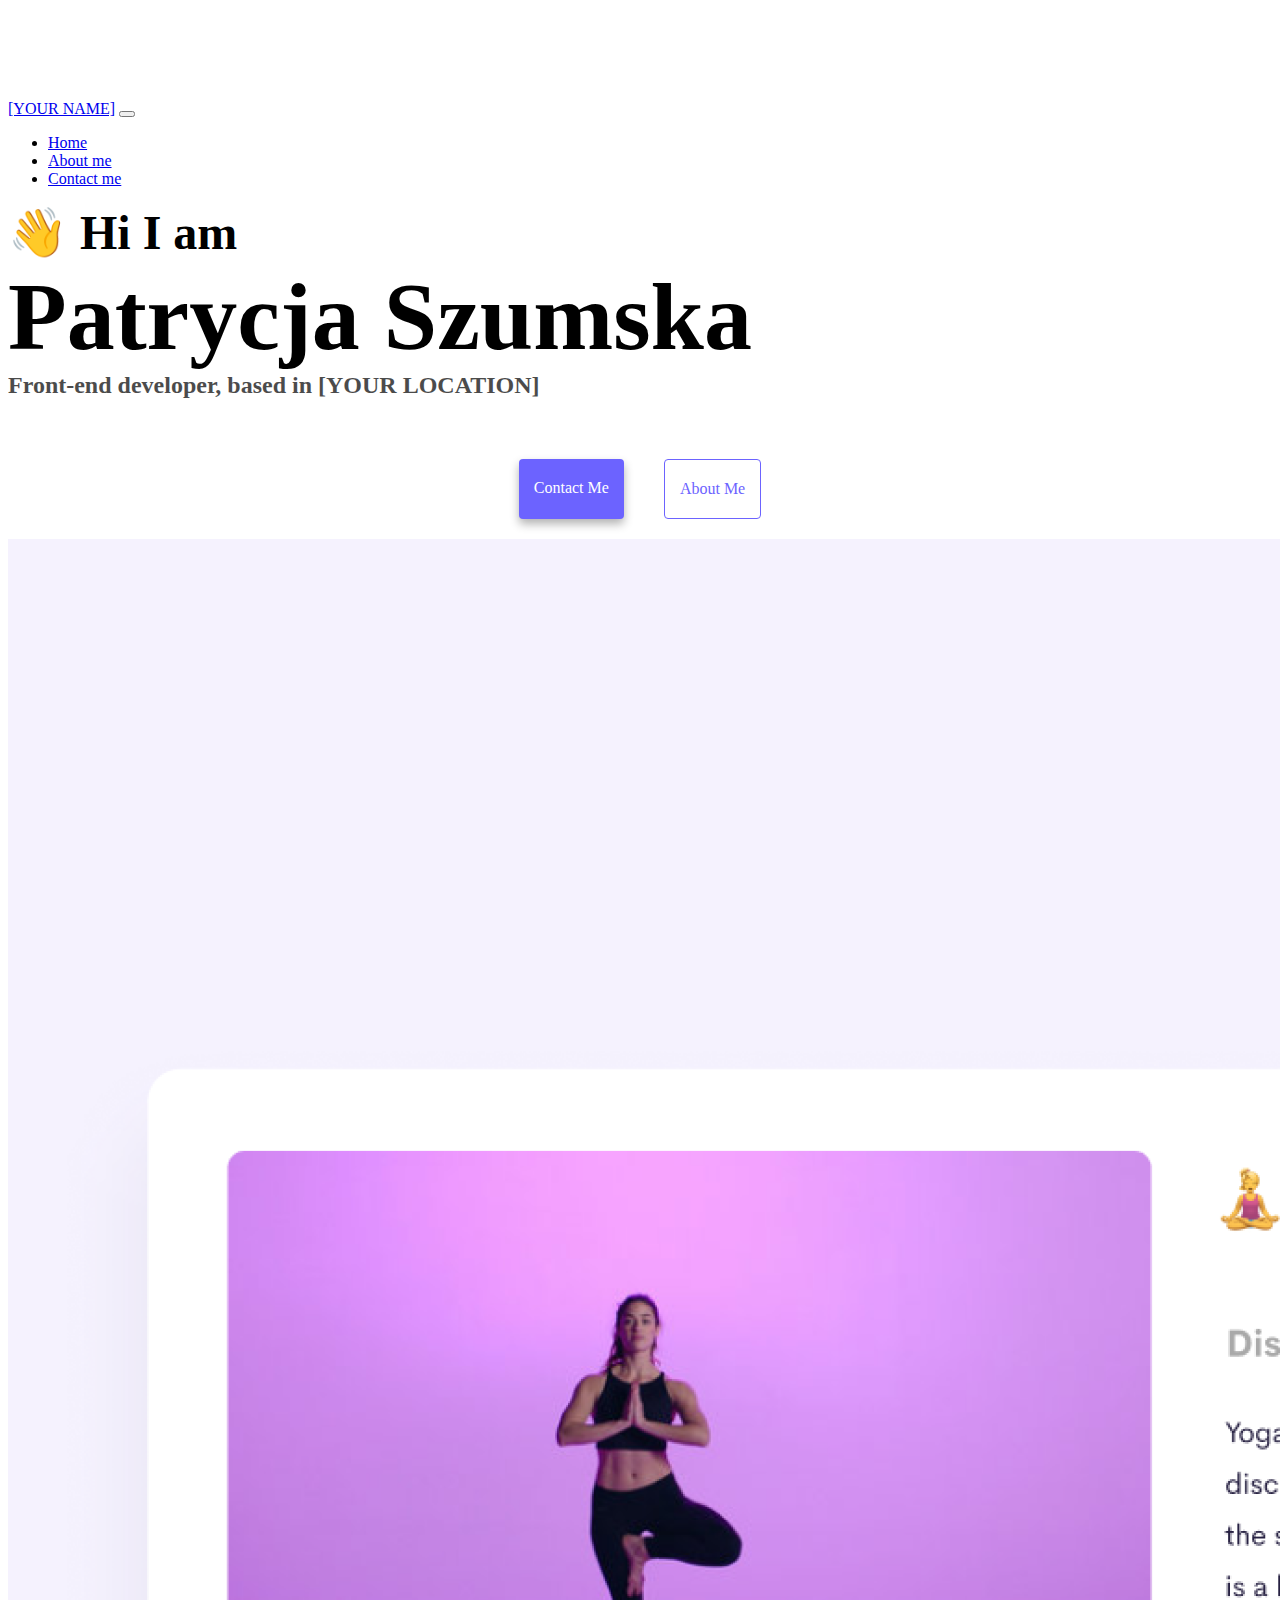
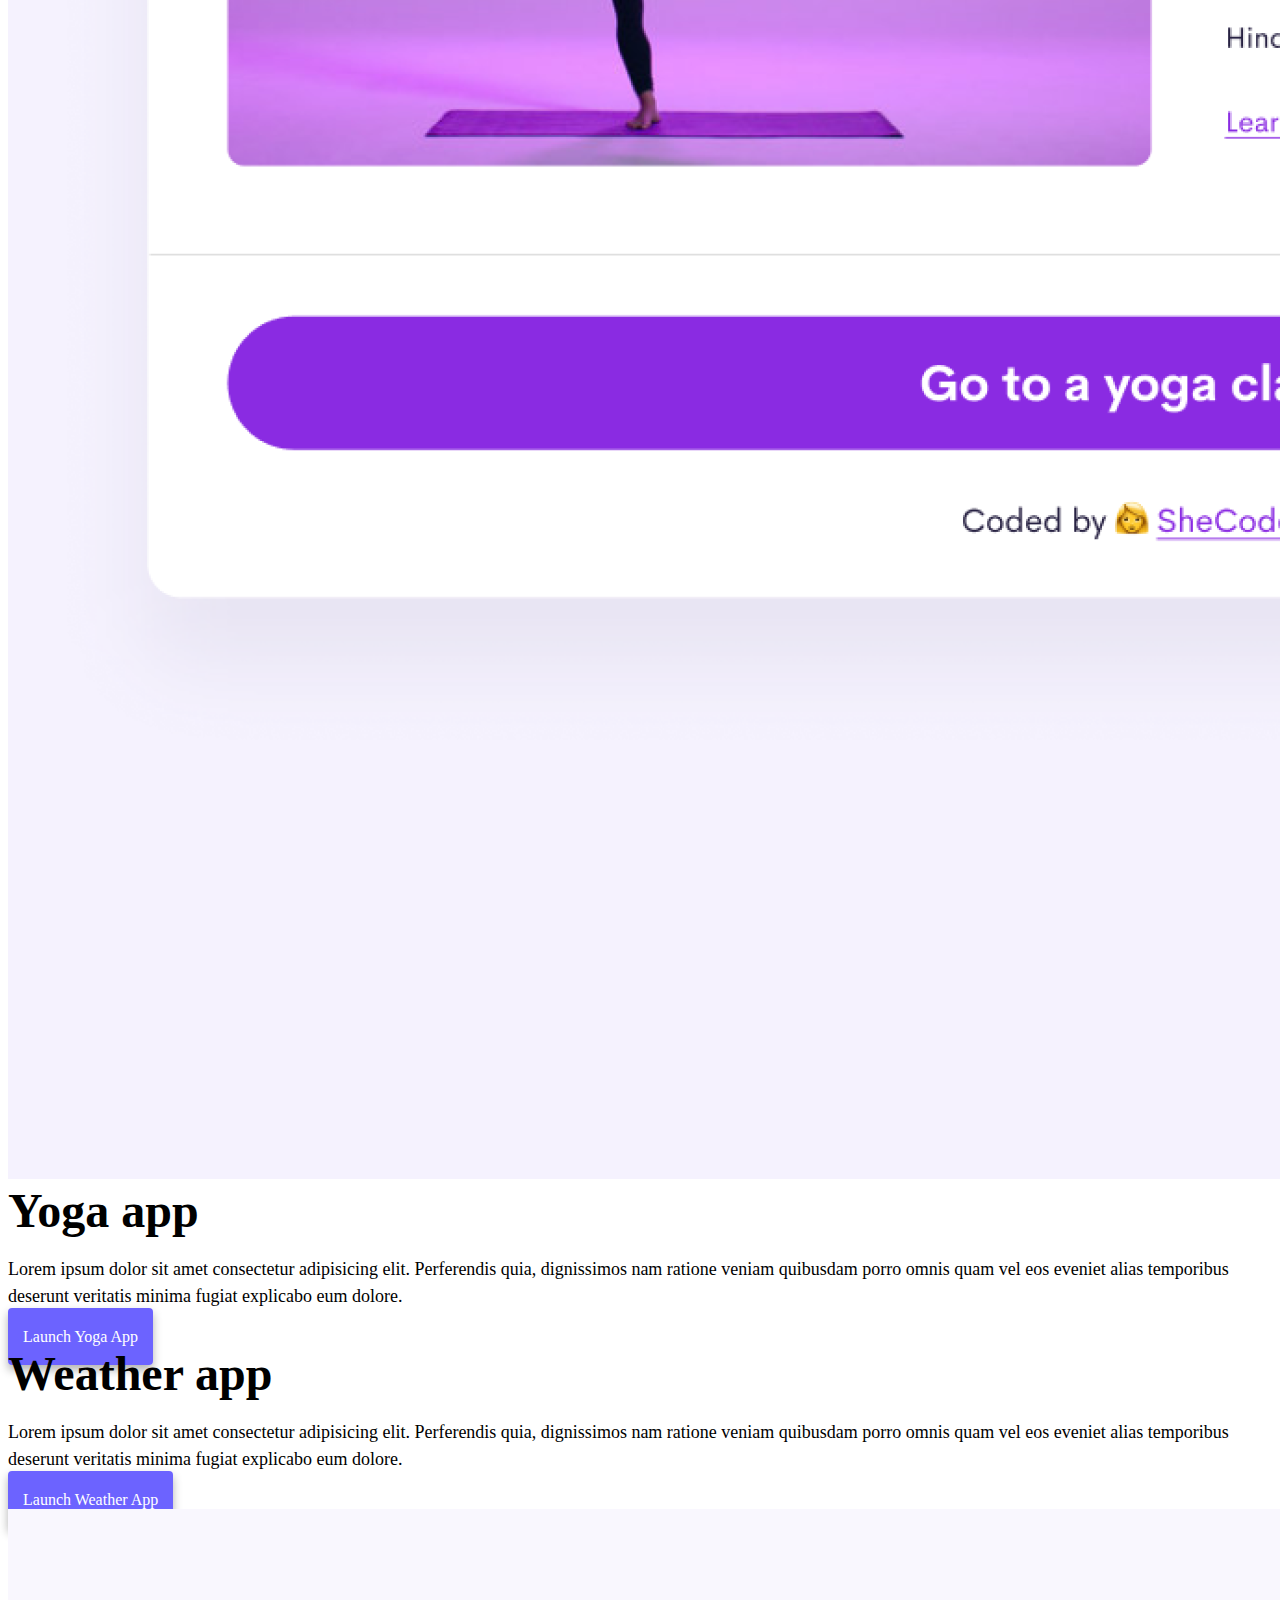
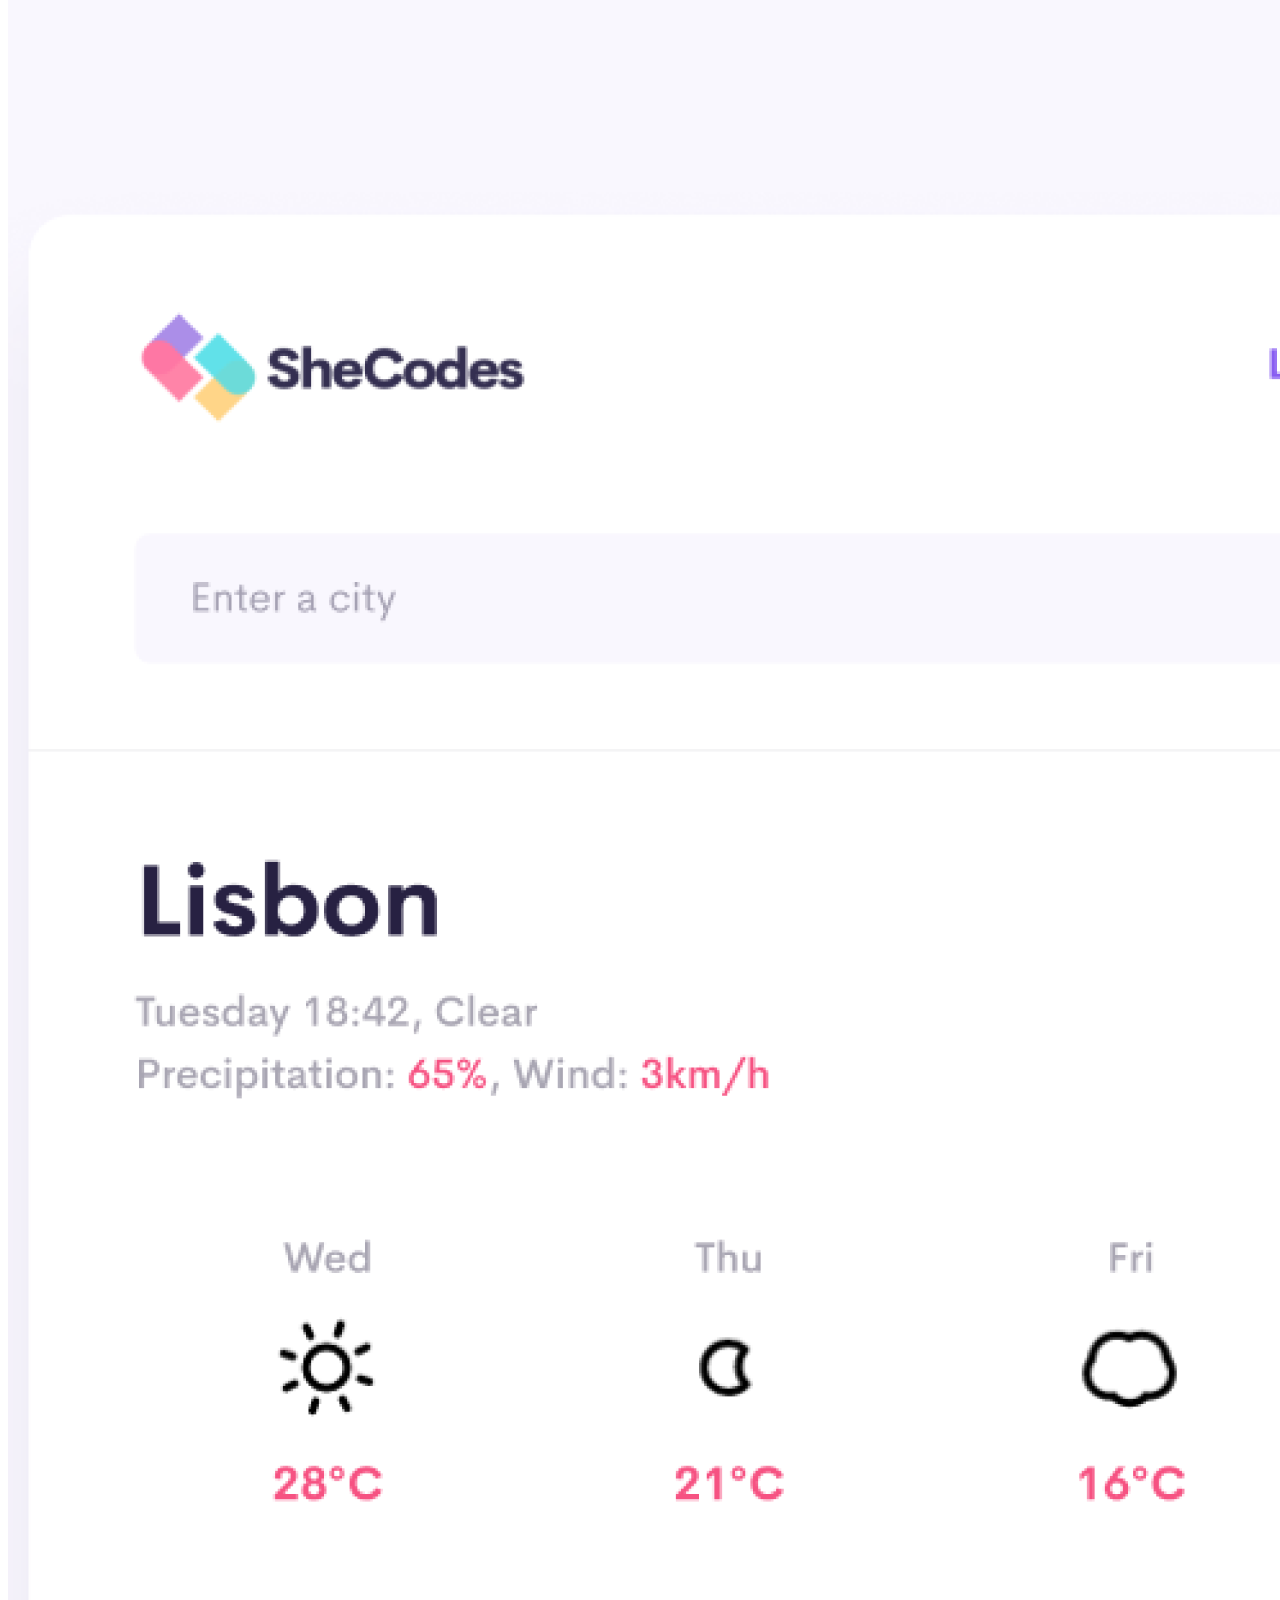
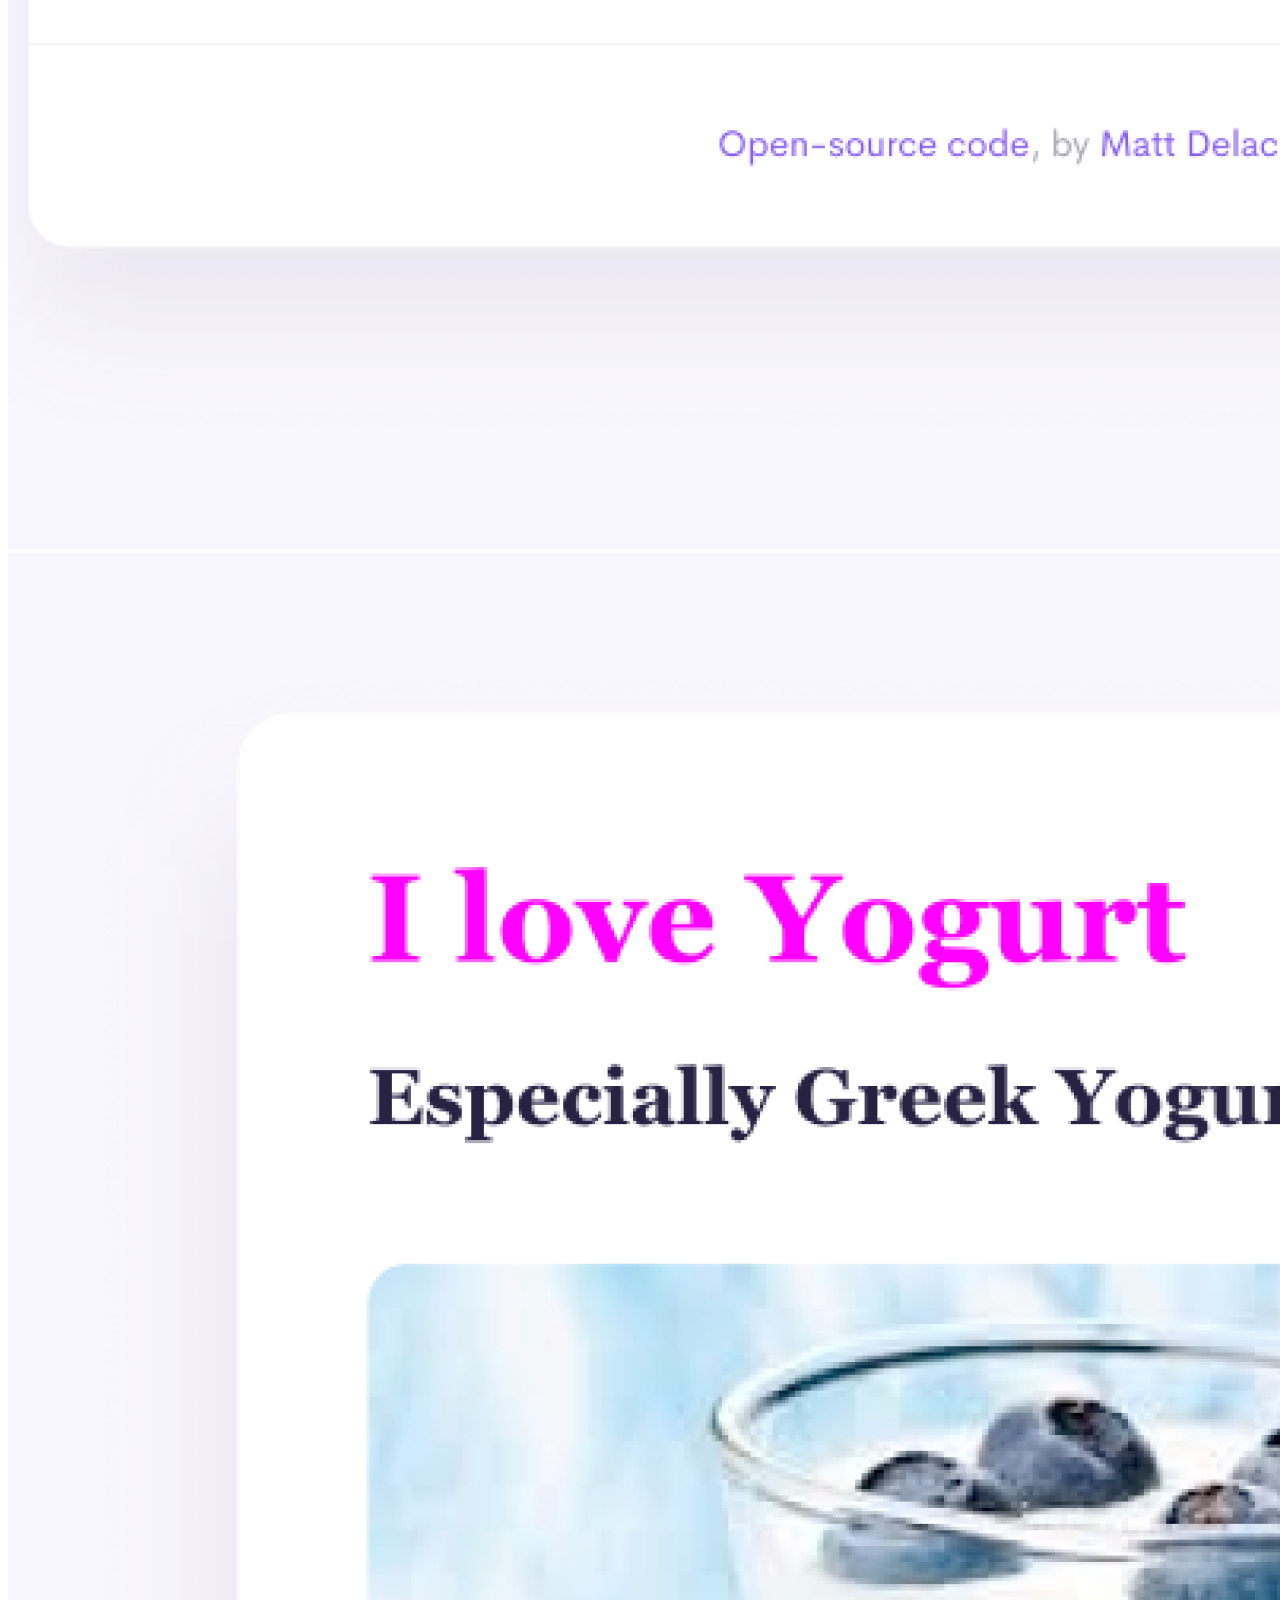
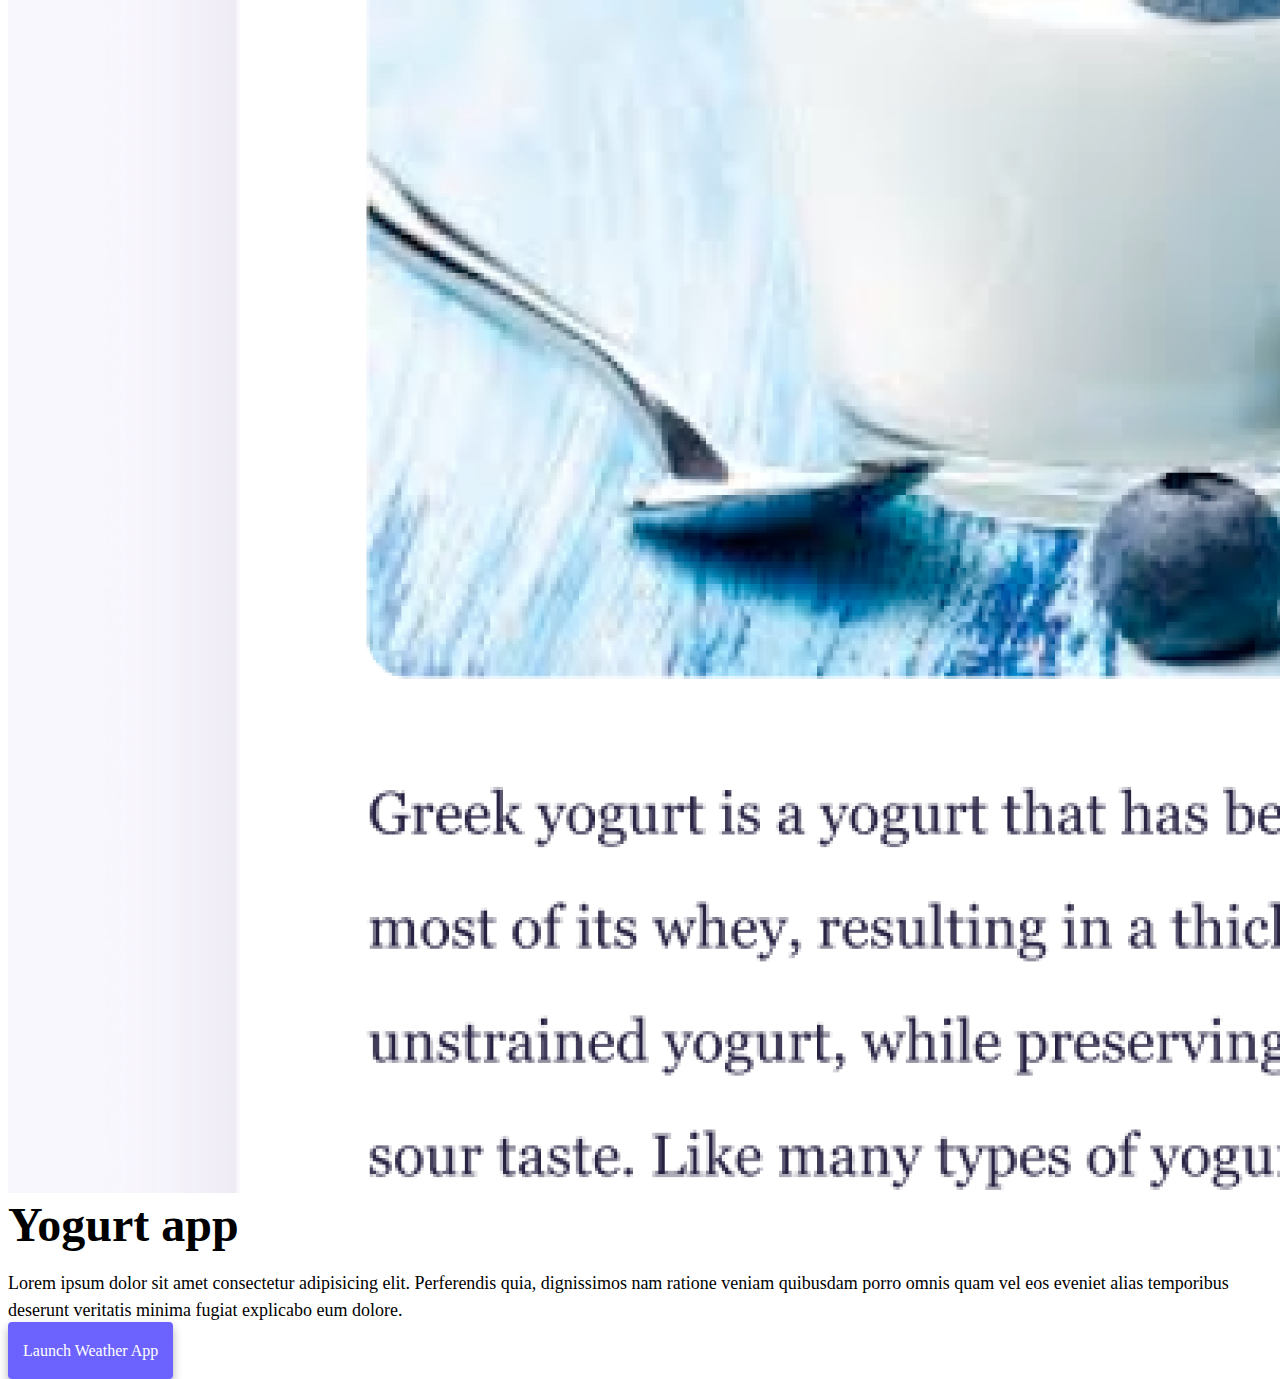
==== index.html @ c58cf876 "Initial commit" ====
<!DOCTYPE html>
<html lang="en">
  <head>
    <meta charset="UTF-8" />
    <meta http-equiv="X-UA-Compatible" content="IE=edge" />
    <meta name="viewport" content="width=device-width, initial-scale=1.0" />
    <title>[YOUR NAME]</title>
    <link
      href="https://cdn.jsdelivr.net/npm/bootstrap@5.0.0-beta2/dist/css/bootstrap.min.css"
      rel="stylesheet"
      integrity="sha384-BmbxuPwQa2lc/FVzBcNJ7UAyJxM6wuqIj61tLrc4wSX0szH/Ev+nYRRuWlolflfl"
      crossorigin="anonymous"
    />
    <script
      src="https://cdn.jsdelivr.net/npm/bootstrap@5.0.0-beta2/dist/js/bootstrap.bundle.min.js"
      integrity="sha384-b5kHyXgcpbZJO/tY9Ul7kGkf1S0CWuKcCD38l8YkeH8z8QjE0GmW1gYU5S9FOnJ0"
      crossorigin="anonymous"
    ></script>
    <link rel="stylesheet" href="style.css" />
  </head>
  <body>
    <nav class="navbar navbar-expand-lg navbar-light bg-light fixed-top">
      <div class="container">
        <a class="navbar-brand" href="index.html">[YOUR NAME]</a>
        <button
          class="navbar-toggler"
          type="button"
          data-bs-toggle="collapse"
          data-bs-target="#navbarNav"
          aria-controls="navbarNav"
          aria-expanded="false"
          aria-label="Toggle navigation"
        >
          <span class="navbar-toggler-icon"></span>
        </button>
        <div class="collapse navbar-collapse" id="navbarNav">
          <ul class="navbar-nav">
            <li class="nav-item">
              <a class="nav-link active" aria-current="page" href="index.html"
                >Home</a
              >
            </li>
            <li class="nav-item">
              <a class="nav-link" href="about.html">About me</a>
            </li>
            <li class="nav-item">
              <a class="nav-link" href="about.html#contact">Contact me</a>
            </li>
          </ul>
        </div>
      </div>
    </nav>
    <h2 class="text-center">👋 Hi I am</h2>
    <h1 class="text-center">Patrycja Szumska</h1>
    <h3 class="text-center">Front-end developer, based in [YOUR LOCATION]</h3>
    <div class="navigation-links mb-5">
      <a href="about.html#contact" class="primary-link">Contact me</a>
      <a href="about.html" class="secondary-link">About me</a>
    </div>
    <div class="container">
      <div class="row">
        <div class="col-6">
          <img src="images/yoga.png" class="img-fluid rounded" />
        </div>
        <div class="col-6">
          <h2 class="mb-3">Yoga app</h2>
          <p>
            Lorem ipsum dolor sit amet consectetur adipisicing elit. Perferendis
            quia, dignissimos nam ratione veniam quibusdam porro omnis quam vel
            eos eveniet alias temporibus deserunt veritatis minima fugiat
            explicabo eum dolore.
          </p>
          <div class="mt-5">
            <a href="#" class="primary-link">Launch Yoga App</a>
          </div>
        </div>
      </div>
      <div class="row mt-5">
        <div class="col-6">
          <h2 class="mb-3">Weather app</h2>
          <p>
            Lorem ipsum dolor sit amet consectetur adipisicing elit. Perferendis
            quia, dignissimos nam ratione veniam quibusdam porro omnis quam vel
            eos eveniet alias temporibus deserunt veritatis minima fugiat
            explicabo eum dolore.
          </p>
          <div class="mt-5">
            <a href="#" class="primary-link">Launch Weather App</a>
          </div>
        </div>
        <div class="col-6">
          <img src="images/weather.png" class="img-fluid rounded" />
        </div>
      </div>
      <div class="row mt-5">
        <div class="col-6">
          <img src="images/yogurt.png" class="img-fluid rounded" />
        </div>
        <div class="col-6">
          <h2 class="mb-3">Yogurt app</h2>
          <p>
            Lorem ipsum dolor sit amet consectetur adipisicing elit. Perferendis
            quia, dignissimos nam ratione veniam quibusdam porro omnis quam vel
            eos eveniet alias temporibus deserunt veritatis minima fugiat
            explicabo eum dolore.
          </p>
          <div class="mt-5">
            <a href="#" class="primary-link">Launch Weather App</a>
          </div>
        </div>
      </div>
    </div>
  </body>
</html>
---- style.css ----
:root {
  --primary-color: #6c63ff;
  --secondary-color: #f5f2fe;
  --box-shadow: 0 5px 10px rgba(0, 0, 0, 0.3);
}

body {
  margin-top: 100px;
}

h1,
h2,
h3 {
  margin: 0;
}

h1 {
  font-size: 96px;
}

h2 {
  font-size: 48px;
}

h3 {
  font-size: 24px;
  opacity: 0.7;
}

p {
  font-size: 18px;
  line-height: 1.5;
}

.navigation-links {
  display: flex;
  margin-top: 40px;
  justify-content: center;
}

.navigation-links a {
  margin: 20px;
}

.primary-link {
  border-radius: 4px;
  padding: 20px 15px;
  text-decoration: none;
  text-transform: capitalize;
  background: var(--primary-color);
  box-shadow: var(--box-shadow);
  color: white;
}

.secondary-link {
  border-radius: 4px;
  padding: 20px 15px;
  text-decoration: none;
  text-transform: capitalize;
  color: var(--primary-color);
  border: 1px solid var(--primary-color);
}

.homepage-link {
  color: var(--primary-color);
  text-align: center;
  display: block;
}

.about-paragraphs {
  margin: 30px 0;
}

.about-paragraphs p {
  margin: 10px;
}

.email-link {
  display: flex;
  justify-content: center;
  color: var(--primary-color);
  font-size: 28px;
  text-decoration: none;
}

.email-link:hover {
  text-decoration: underline;
}
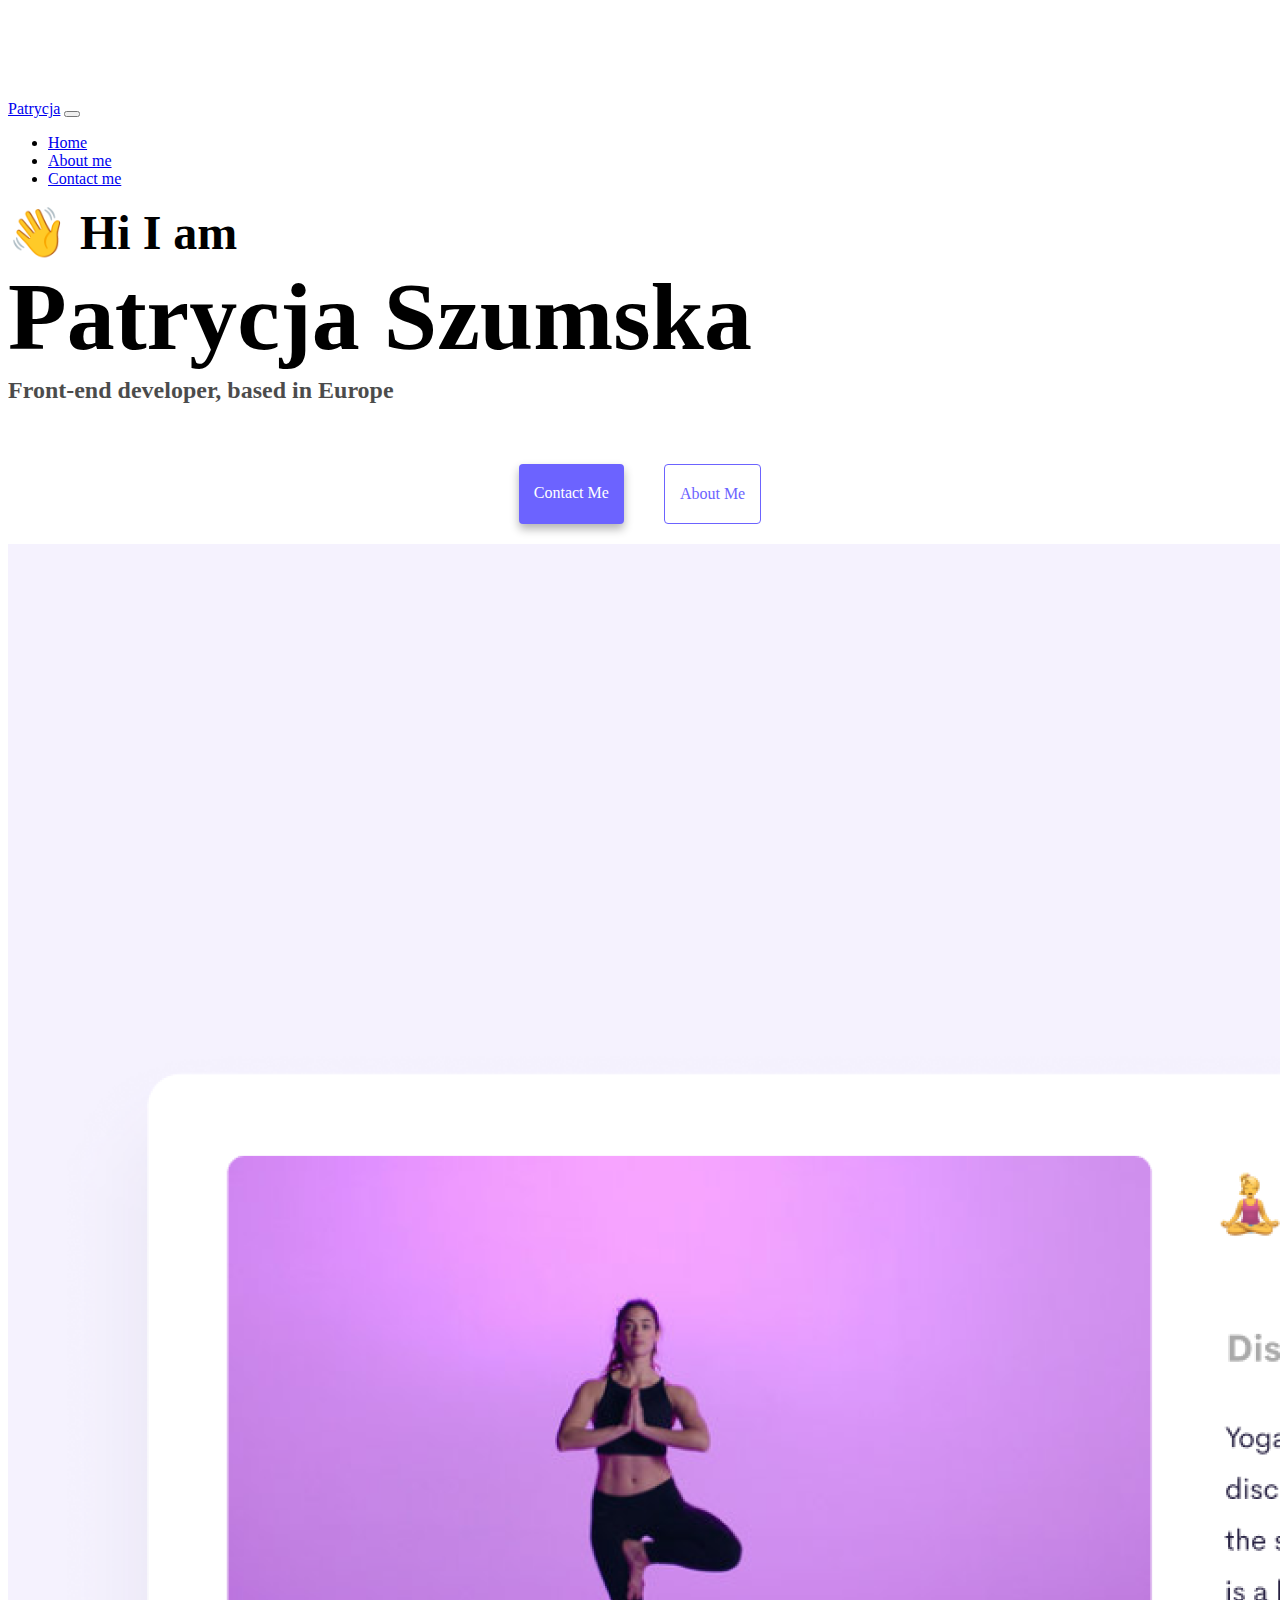
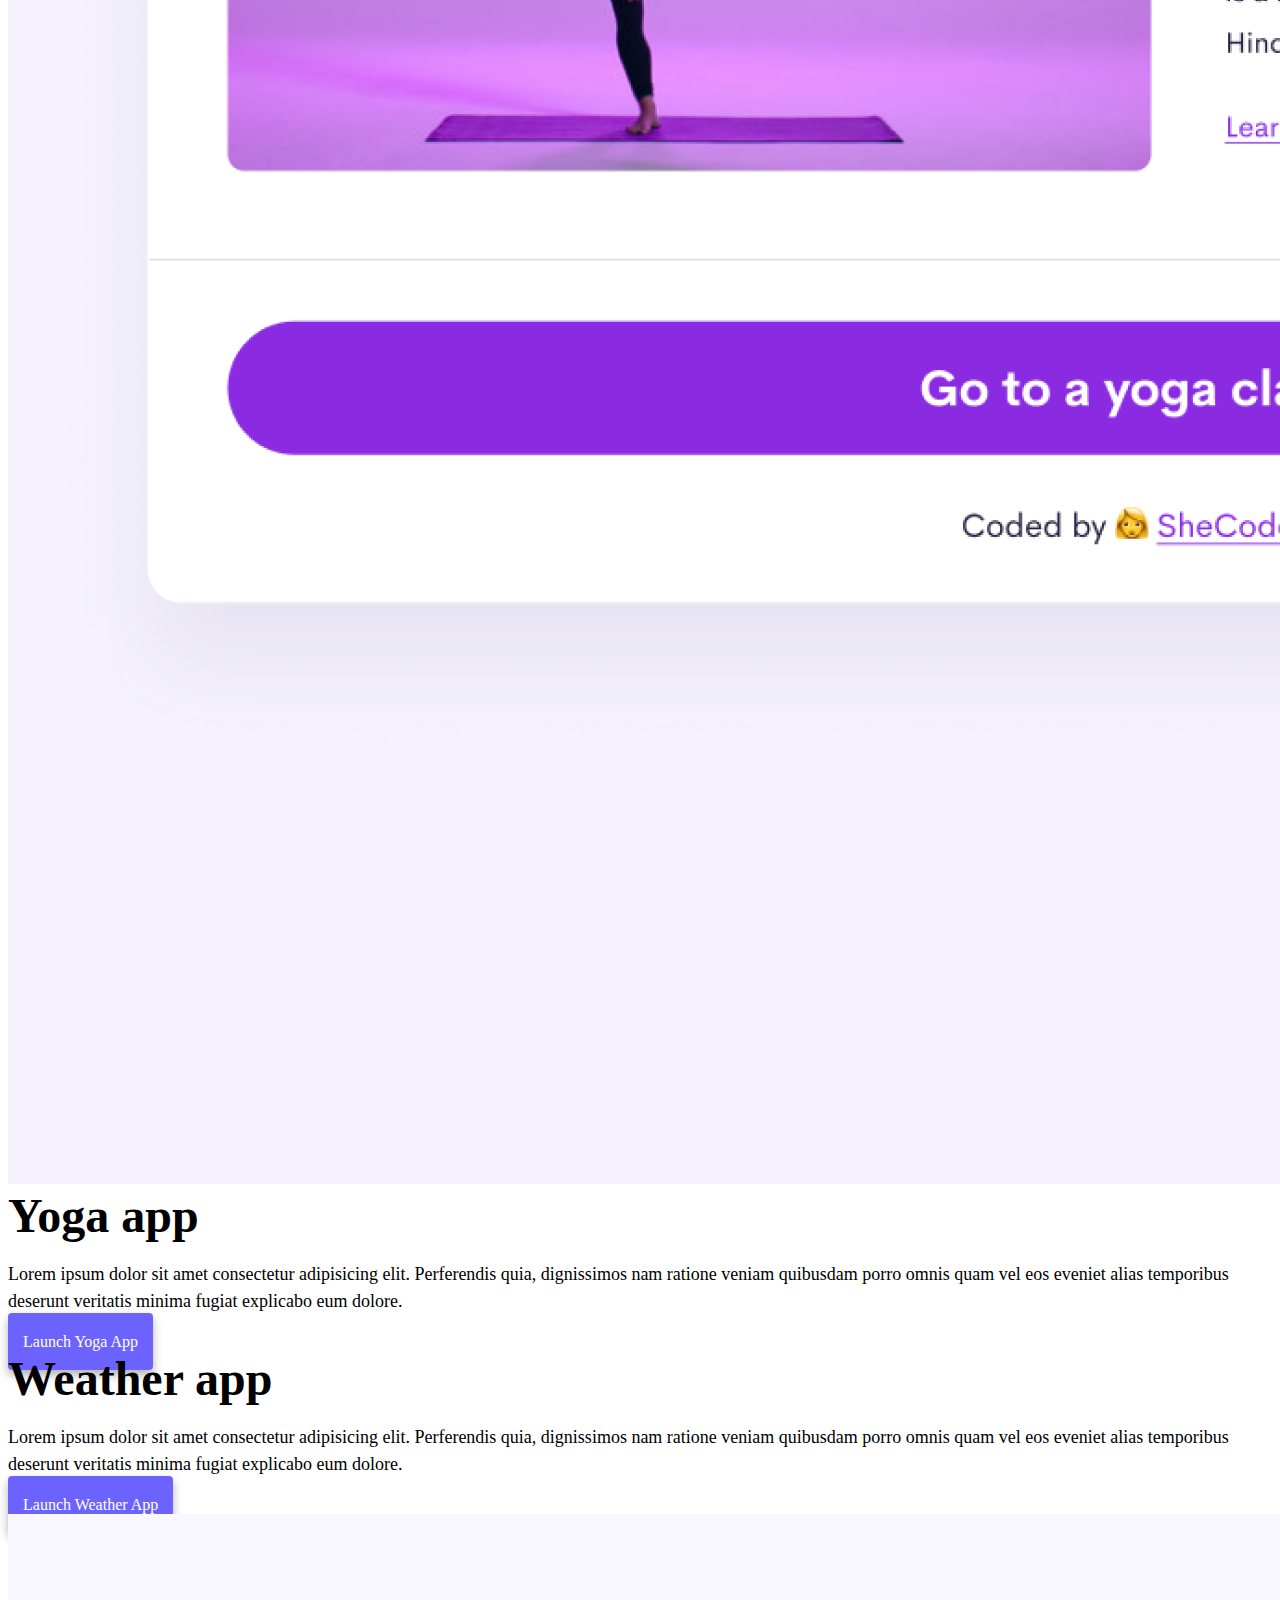
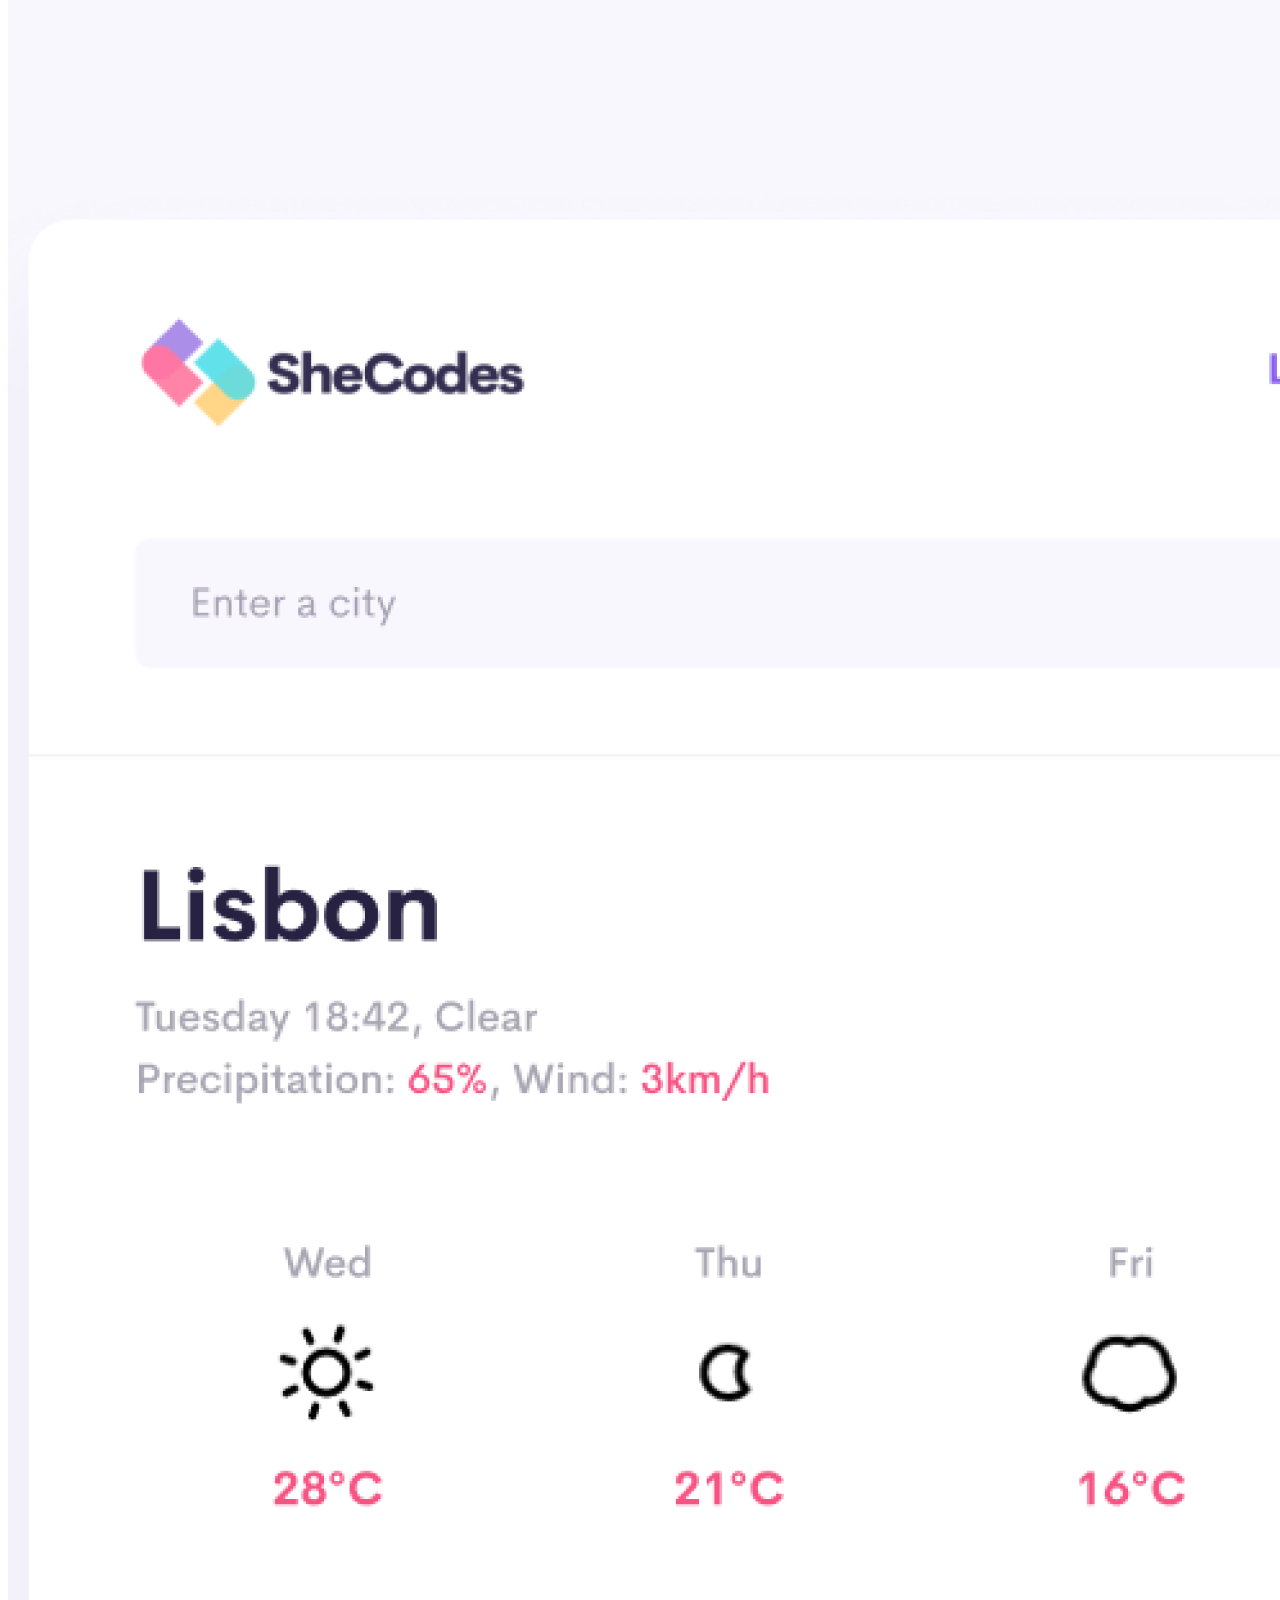
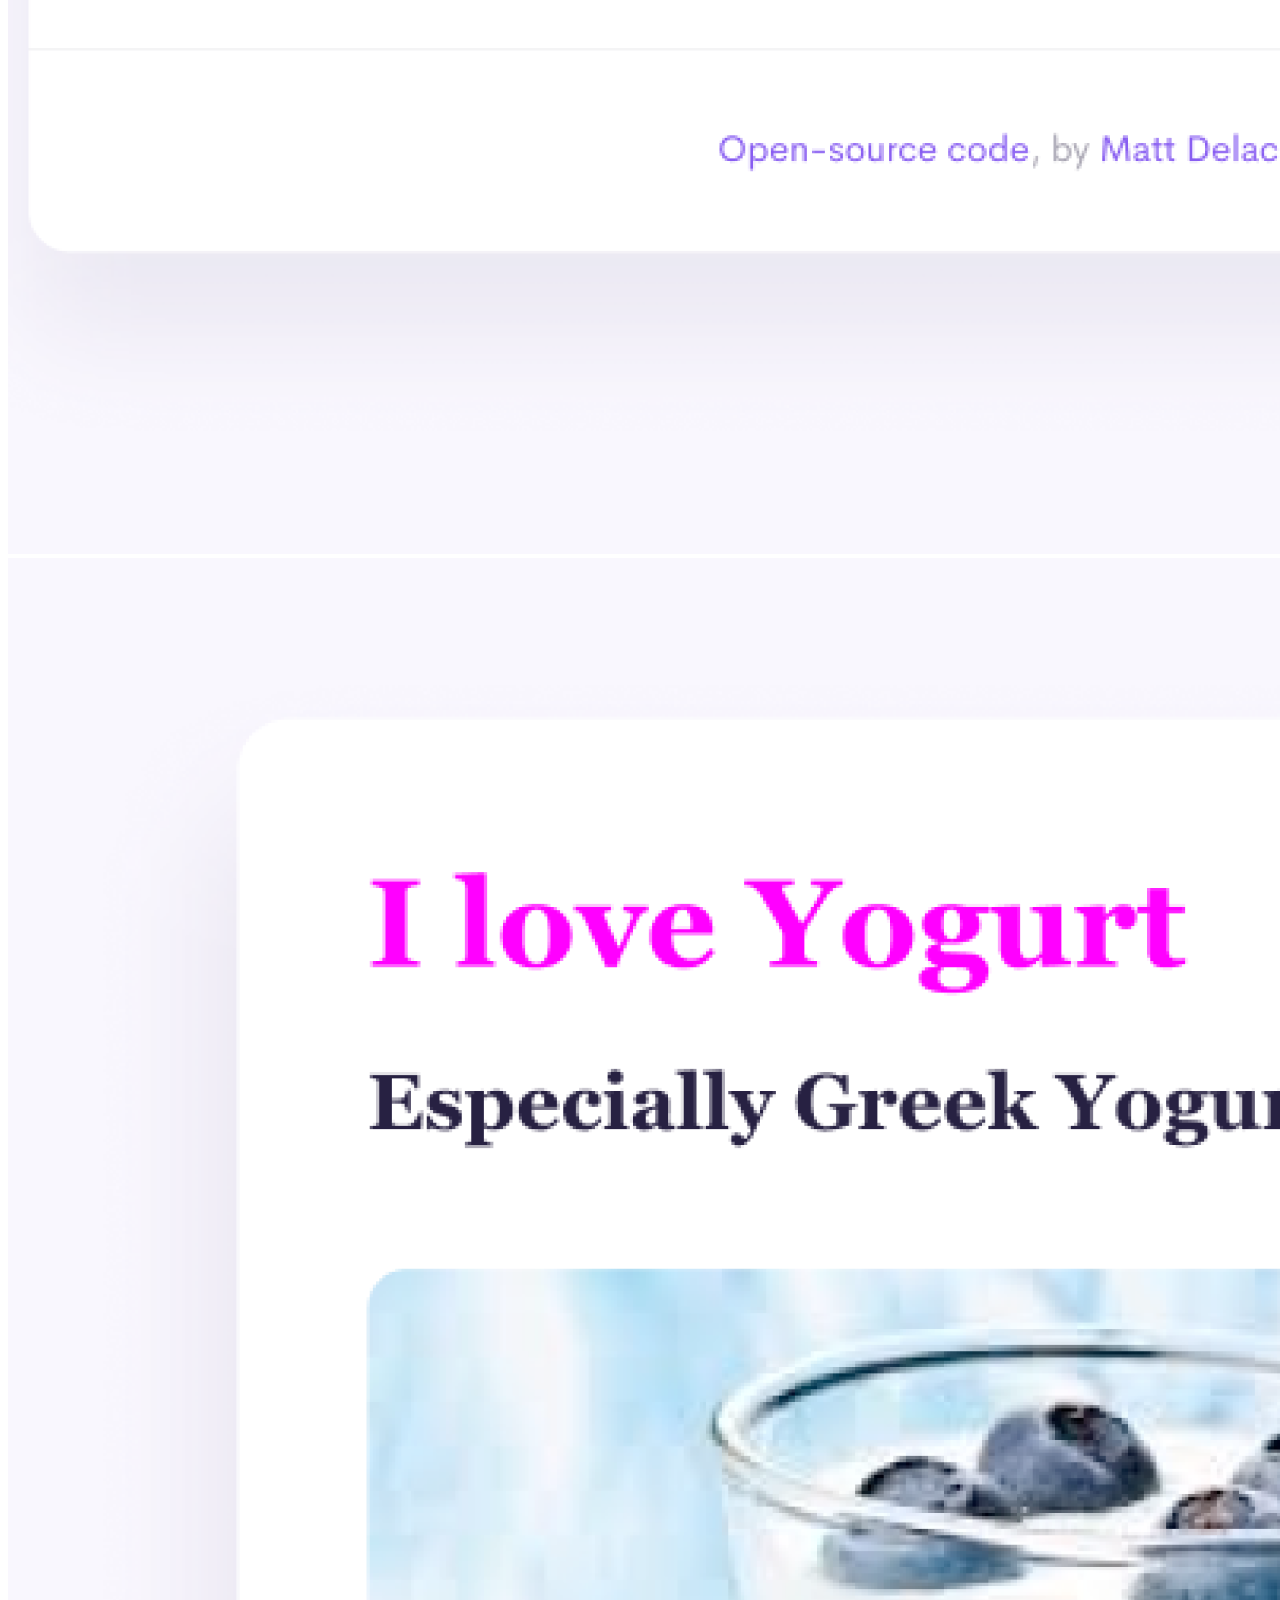
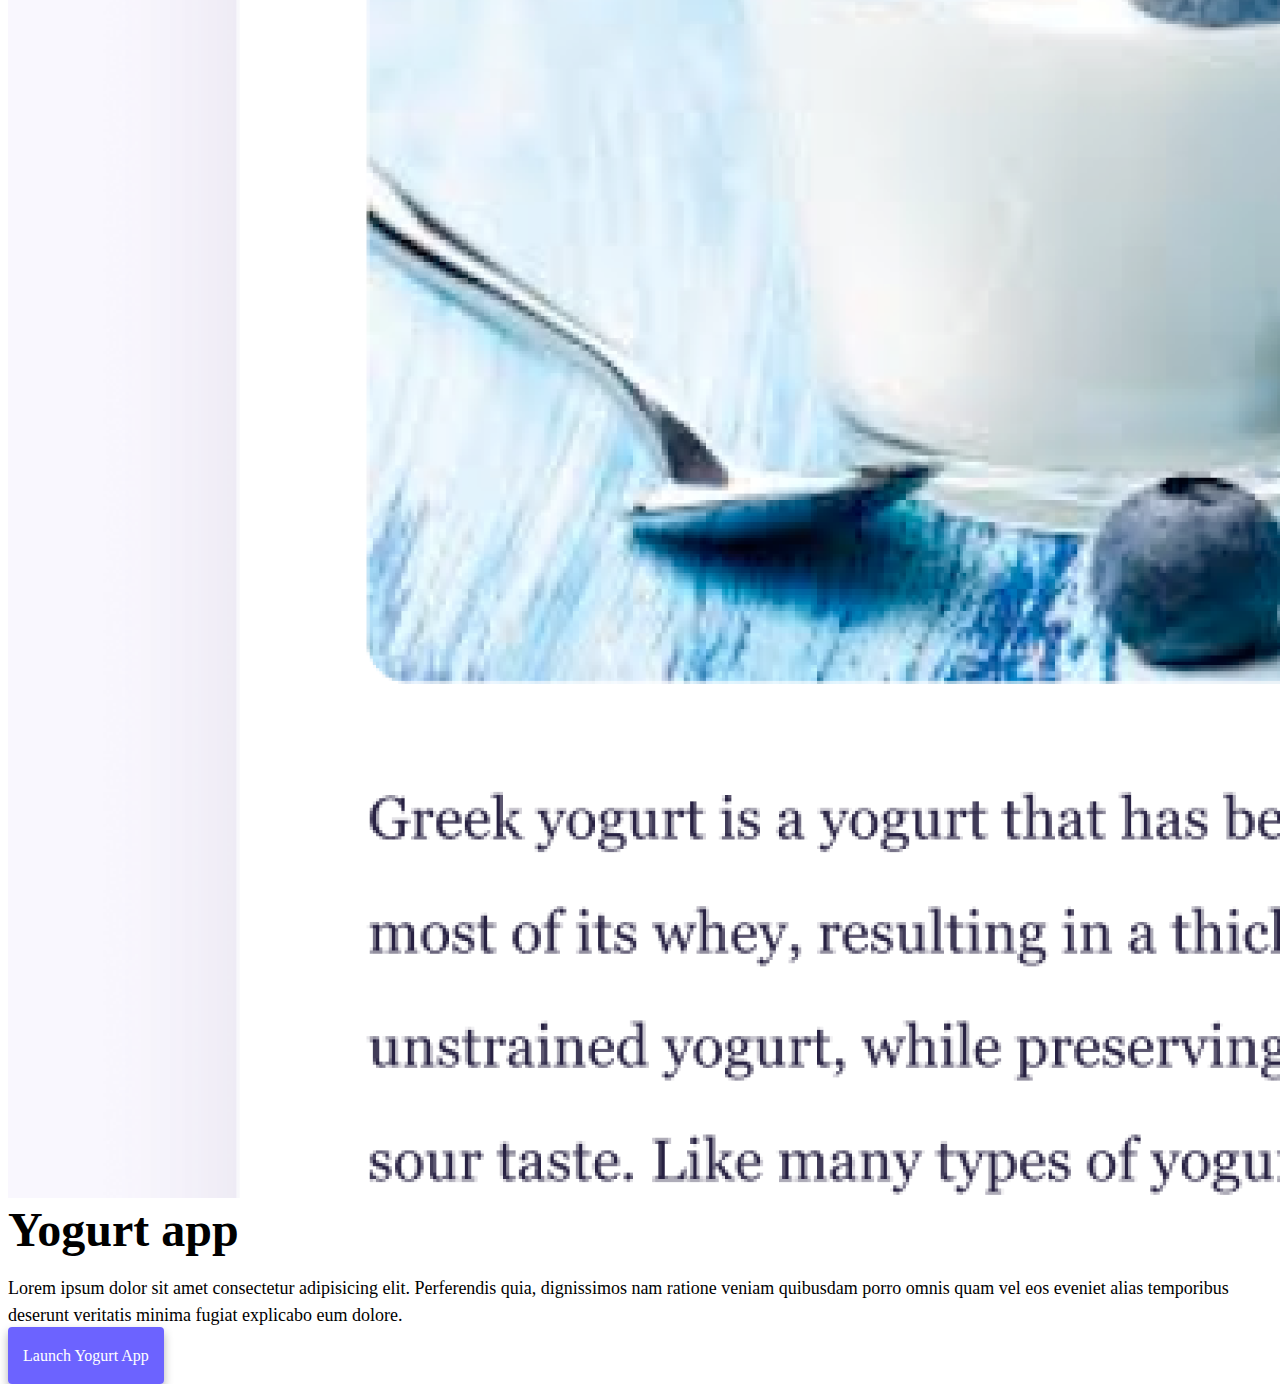
==== commit 6e39f596: "responsiveness" ====
--- a/index.html
+++ b/index.html
@@ -4,13 +4,13 @@
     <meta charset="UTF-8" />
     <meta http-equiv="X-UA-Compatible" content="IE=edge" />
     <meta name="viewport" content="width=device-width, initial-scale=1.0" />
-    <title>[YOUR NAME]</title>
     <link
-      href="https://cdn.jsdelivr.net/npm/bootstrap@5.0.0-beta2/dist/css/bootstrap.min.css"
+      href="https://cdn.jsdelivr.net/npm/bootstrap@5.0.2/dist/css/bootstrap.min.css"
       rel="stylesheet"
-      integrity="sha384-BmbxuPwQa2lc/FVzBcNJ7UAyJxM6wuqIj61tLrc4wSX0szH/Ev+nYRRuWlolflfl"
+      integrity="sha384-EVSTQN3/azprG1Anm3QDgpJLIm9Nao0Yz1ztcQTwFspd3yD65VohhpuuCOmLASjC"
       crossorigin="anonymous"
     />
+    <title>Patrycja Szumska</title>
     <script
       src="https://cdn.jsdelivr.net/npm/bootstrap@5.0.0-beta2/dist/js/bootstrap.bundle.min.js"
       integrity="sha384-b5kHyXgcpbZJO/tY9Ul7kGkf1S0CWuKcCD38l8YkeH8z8QjE0GmW1gYU5S9FOnJ0"
@@ -21,7 +21,7 @@
   <body>
     <nav class="navbar navbar-expand-lg navbar-light bg-light fixed-top">
       <div class="container">
-        <a class="navbar-brand" href="index.html">[YOUR NAME]</a>
+        <a class="navbar-brand" href="index.html">Patrycja</a>
         <button
           class="navbar-toggler"
           type="button"
@@ -41,10 +41,14 @@
               >
             </li>
             <li class="nav-item">
-              <a class="nav-link" href="about.html">About me</a>
+              <a class="nav-link" href="about.html" title="Learn more about me"
+                >About me</a
+              >
             </li>
             <li class="nav-item">
-              <a class="nav-link" href="about.html#contact">Contact me</a>
+              <a class="nav-link" href="about.html#contact" title="contact me"
+                >Contact me</a
+              >
             </li>
           </ul>
         </div>
@@ -52,17 +56,21 @@
     </nav>
     <h2 class="text-center">👋 Hi I am</h2>
     <h1 class="text-center">Patrycja Szumska</h1>
-    <h3 class="text-center">Front-end developer, based in [YOUR LOCATION]</h3>
+    <h3 class="text-center">Front-end developer, based in Europe</h3>
     <div class="navigation-links mb-5">
       <a href="about.html#contact" class="primary-link">Contact me</a>
       <a href="about.html" class="secondary-link">About me</a>
     </div>
     <div class="container">
       <div class="row">
-        <div class="col-6">
-          <img src="images/yoga.png" class="img-fluid rounded" />
+        <div class="col-sm-6">
+          <img
+            src="images/yoga.png"
+            class="img-fluid rounded d-none d-sm-block"
+            alt="yoga app"
+          />
         </div>
-        <div class="col-6">
+        <div class="mobile-text col-sm-6">
           <h2 class="mb-3">Yoga app</h2>
           <p>
             Lorem ipsum dolor sit amet consectetur adipisicing elit. Perferendis
@@ -76,7 +84,7 @@
         </div>
       </div>
       <div class="row mt-5">
-        <div class="col-6">
+        <div class="mobile-text col-sm-6">
           <h2 class="mb-3">Weather app</h2>
           <p>
             Lorem ipsum dolor sit amet consectetur adipisicing elit. Perferendis
@@ -88,15 +96,23 @@
             <a href="#" class="primary-link">Launch Weather App</a>
           </div>
         </div>
-        <div class="col-6">
-          <img src="images/weather.png" class="img-fluid rounded" />
+        <div class="col-sm-6">
+          <img
+            src="images/weather.png"
+            class="img-fluid rounded d-none d-sm-block"
+            alt="weather app"
+          />
         </div>
       </div>
       <div class="row mt-5">
-        <div class="col-6">
-          <img src="images/yogurt.png" class="img-fluid rounded" />
+        <div class="col-sm-6">
+          <img
+            src="images/yogurt.png"
+            class="img-fluid rounded d-none d-sm-block"
+            alt="yogurt app"
+          />
         </div>
-        <div class="col-6">
+        <div class="mobile-text col-sm-6">
           <h2 class="mb-3">Yogurt app</h2>
           <p>
             Lorem ipsum dolor sit amet consectetur adipisicing elit. Perferendis
@@ -105,7 +121,7 @@
             explicabo eum dolore.
           </p>
           <div class="mt-5">
-            <a href="#" class="primary-link">Launch Weather App</a>
+            <a href="#" class="primary-link">Launch Yogurt App</a>
           </div>
         </div>
       </div>
--- a/style.css
+++ b/style.css
@@ -25,6 +25,7 @@
 h3 {
   font-size: 24px;
   opacity: 0.7;
+  margin-top: 5px;
 }
 
 p {
@@ -86,3 +87,23 @@
 .email-link:hover {
   text-decoration: underline;
 }
+
+@media (max-width: 576px) {
+  .container {
+    text-align: center;
+  }
+  h1 {
+    font-size: 48px;
+  }
+  h3,
+  p,
+  .email-link {
+    margin: 5px;
+  }
+  .contact-text {
+    font-size: 36px;
+  }
+  .email-link {
+    font-size: 20px;
+  }
+}
